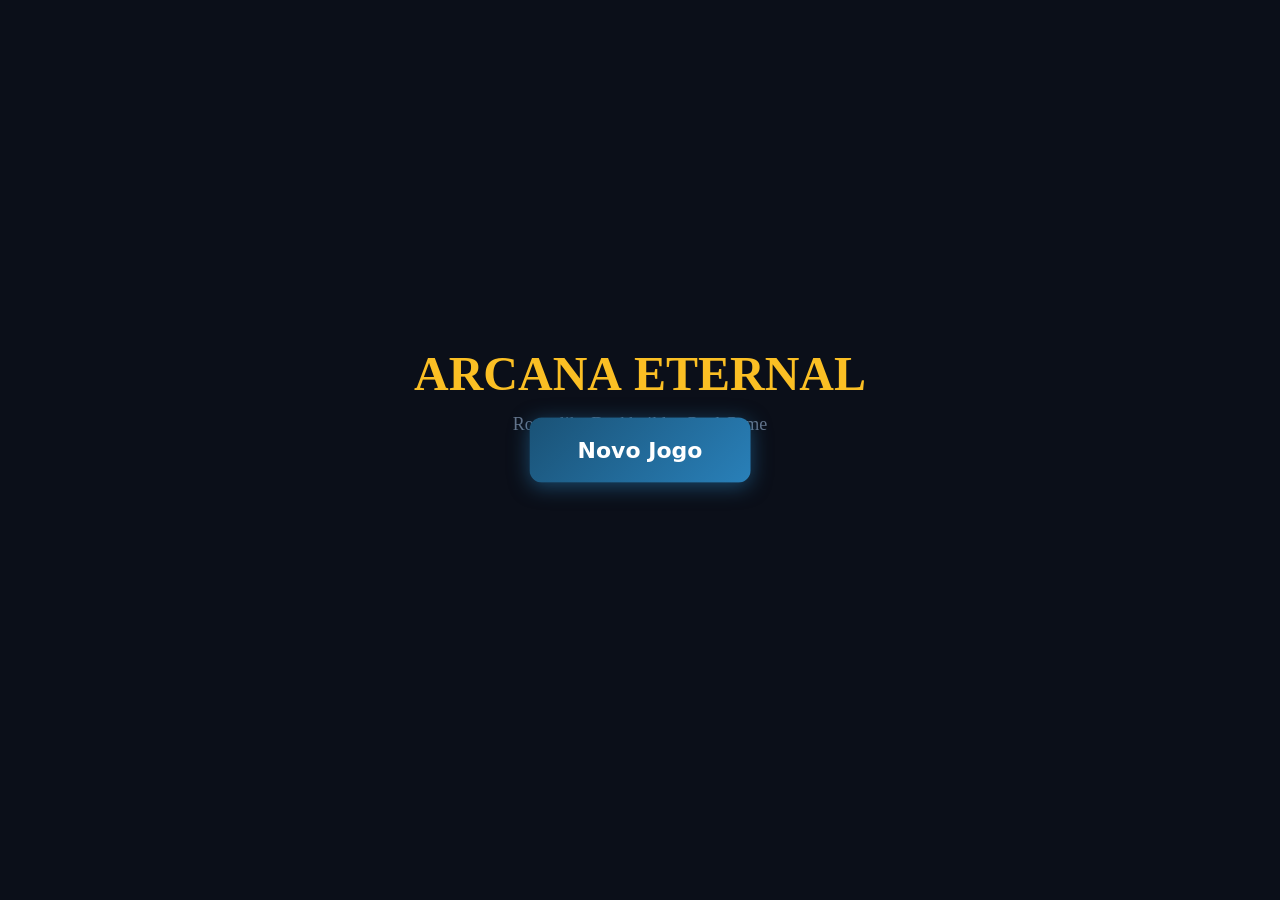
==== index.html @ cbd66734 "Deploy: index.html with cache-buster" ====
<!DOCTYPE html>
<html lang="pt-BR">
<head>
<meta charset="UTF-8">
<meta name="viewport" content="width=device-width, initial-scale=1.0">
<title>Arcana Eternal</title>
<link rel="stylesheet" href="style.css">
</head>
<body>
<canvas id="game"></canvas>
<div id="ui-layer"></div>
<script src="assets.js?v=2"></script>
<script src="game.js?v=2"></script>
<script src="content.js?v=2"></script>
<script src="effects.js?v=2"></script>
<script>
window.addEventListener('DOMContentLoaded', function() {
  try {
    if (typeof init === 'function') init();
    if (typeof resize === 'function') resize();
    if (typeof loadAssets === 'function') {
      loadAssets(function() {
        if (typeof render === 'function') render();
      });
    } else {
      if (typeof render === 'function') render();
    }
  } catch(e) {
    console.error('INIT ERROR:', e.message, e.stack);
  }
});
</script>
</body>
</html>
---- style.css ----
/* Arcana Eternal — Game Styles */
* { margin: 0; padding: 0; box-sizing: border-box; }

body {
  font-family: 'Segoe UI', system-ui, -apple-system, sans-serif;
  background: #0b0f19;
  color: #f1f5f9;
  overflow: hidden;
  height: 100vh;
  width: 100vw;
  user-select: none;
}

canvas#game {
  display: block;
  width: 100%;
  height: 100%;
  image-rendering: pixelated;
}

#ui-layer {
  position: absolute;
  top: 0;
  left: 0;
  width: 100%;
  height: 100%;
  pointer-events: none;
}

#ui-layer * {
  pointer-events: auto;
}

/* Scrollbar */
::-webkit-scrollbar { width: 6px; }
::-webkit-scrollbar-track { background: #0b0f19; }
::-webkit-scrollbar-thumb { background: #333; border-radius: 3px; }

/* Buttons */
button {
  font-family: 'Segoe UI', system-ui, sans-serif;
  transition: all 0.15s ease;
}

button:hover {
  filter: brightness(1.2);
  transform: translateY(-1px);
}

button:active {
  transform: translateY(0);
  filter: brightness(0.9);
}

/* Animations */
@keyframes fadeIn {
  from { opacity: 0; transform: translateY(10px); }
  to { opacity: 1; transform: translateY(0); }
}

@keyframes pulse {
  0%, 100% { opacity: 1; }
  50% { opacity: 0.7; }
}

@keyframes shake {
  0%, 100% { transform: translateX(0); }
  25% { transform: translateX(-5px); }
  75% { transform: translateX(5px); }
}

.fade-in { animation: fadeIn 0.3s ease; }
.pulse { animation: pulse 2s infinite; }/* v2 */
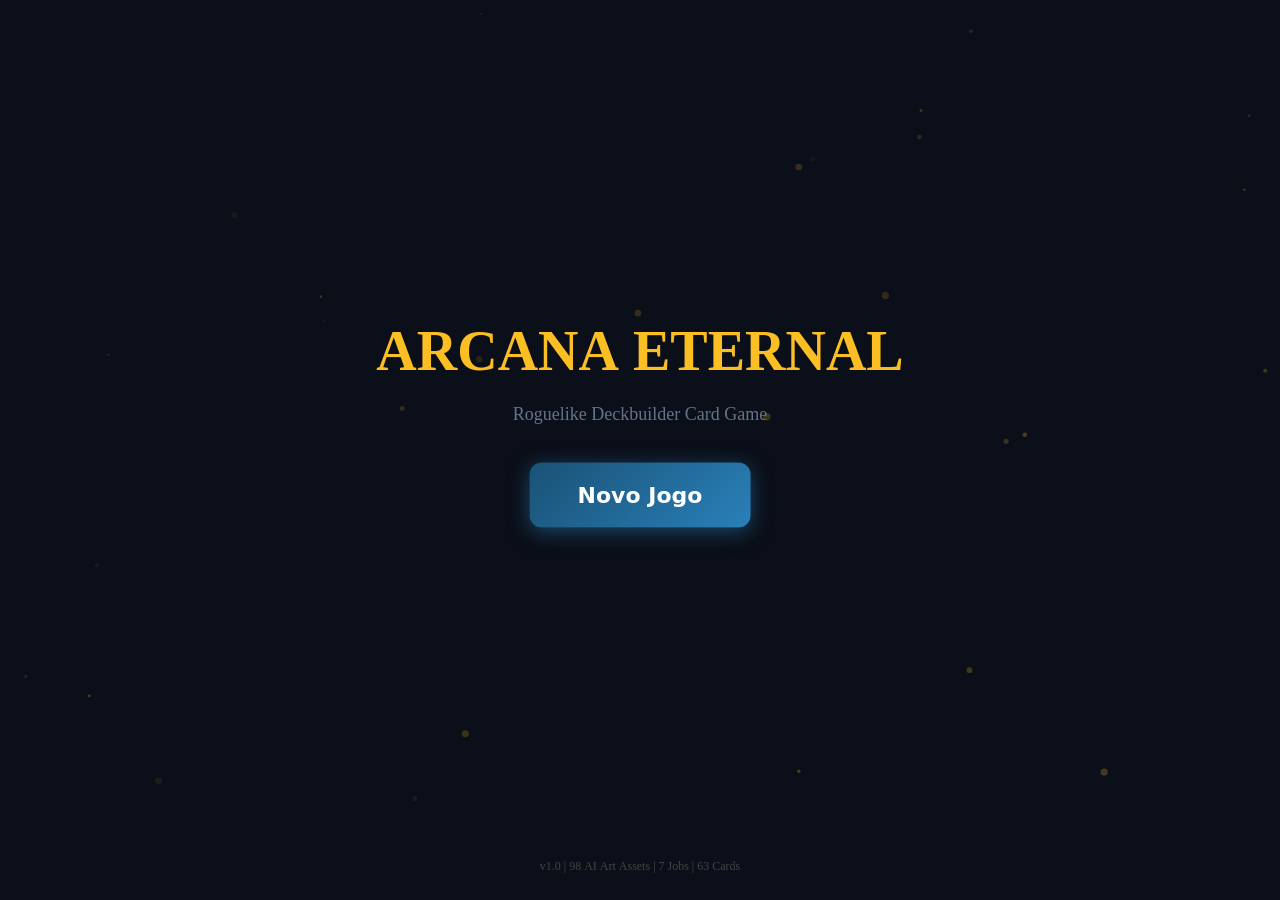
==== commit bbd24b7f: "Fix: remove cache-buster.js, add error display" ====
--- a/index.html
+++ b/index.html
@@ -3,16 +3,14 @@
 <head>
 <meta charset="UTF-8">
 <meta name="viewport" content="width=device-width, initial-scale=1.0">
-<title>Arcana Eternal</title>
+<title>Arcana Eternal v2</title>
 <link rel="stylesheet" href="style.css">
 </head>
 <body>
 <canvas id="game"></canvas>
 <div id="ui-layer"></div>
-<script src="assets.js?v=2"></script>
-<script src="game.js?v=2"></script>
-<script src="content.js?v=2"></script>
-<script src="effects.js?v=2"></script>
+<script src="assets.js"></script>
+<script src="game.js"></script>
 <script>
 window.addEventListener('DOMContentLoaded', function() {
   try {
@@ -26,7 +24,7 @@
       if (typeof render === 'function') render();
     }
   } catch(e) {
-    console.error('INIT ERROR:', e.message, e.stack);
+    document.body.innerHTML = '<h1 style="color:red;padding:40px">Erro: ' + e.message + '</h1>';
   }
 });
 </script>
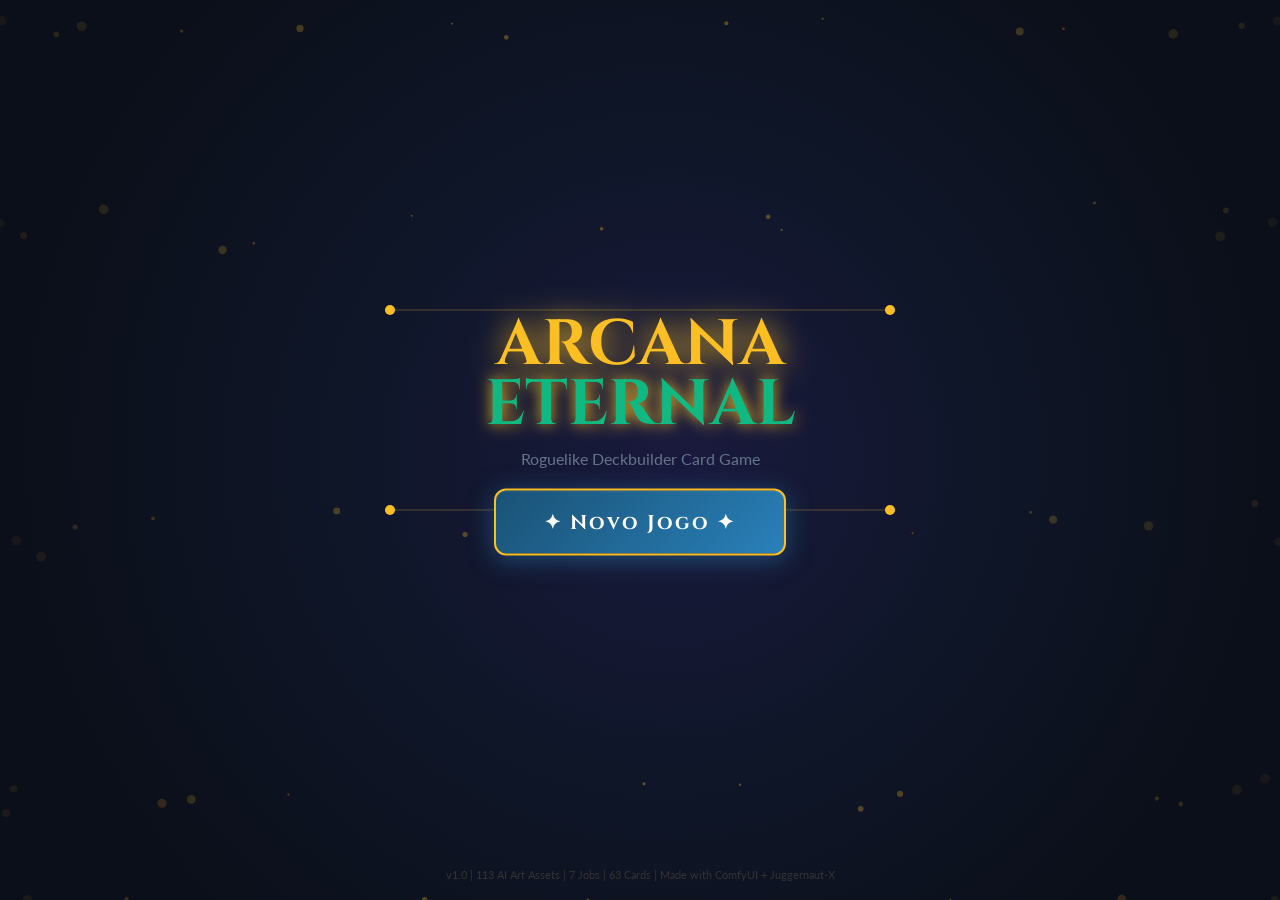
==== commit 5367edc7: "HTML/CSS redesign: loading screen, FF-style theme, card frames, animations" ====
--- a/index.html
+++ b/index.html
@@ -2,31 +2,128 @@
 <html lang="pt-BR">
 <head>
 <meta charset="UTF-8">
-<meta name="viewport" content="width=device-width, initial-scale=1.0">
-<title>Arcana Eternal v2</title>
+<meta name="viewport" content="width=device-width, initial-scale=1.0, maximum-scale=1.0, user-scalable=no">
+<title>Arcana Eternal — Roguelike Deckbuilder</title>
+<link rel="preconnect" href="https://fonts.googleapis.com">
+<link href="https://fonts.googleapis.com/css2?family=Cinzel:wght@400;700;900&family=Lato:wght@300;400;700&display=swap" rel="stylesheet">
 <link rel="stylesheet" href="style.css">
 </head>
 <body>
-<canvas id="game"></canvas>
-<div id="ui-layer"></div>
+
+<!-- Loading Screen -->
+<div id="loading-screen">
+  <div class="loading-content">
+    <div class="loading-logo">✦ ARCANA ETERNAL ✦</div>
+    <div class="loading-bar"><div class="loading-fill" id="loading-fill"></div></div>
+    <div class="loading-text" id="loading-text">Loading assets...</div>
+  </div>
+</div>
+
+<!-- Game Container -->
+<div id="game-container">
+  <canvas id="game-canvas"></canvas>
+  <div id="ui-layer"></div>
+</div>
+
+<!-- Templates (hidden) -->
+<template id="tooltip-template">
+  <div class="tooltip">
+    <div class="tooltip-name"></div>
+    <div class="tooltip-type"></div>
+    <div class="tooltip-desc"></div>
+  </div>
+</template>
+
 <script src="assets.js"></script>
 <script src="game.js"></script>
+<script src="content.js"></script>
+<script src="effects.js"></script>
 <script>
-window.addEventListener('DOMContentLoaded', function() {
+// ===== BOOT SEQUENCE =====
+(function() {
+  const loadingScreen = document.getElementById('loading-screen');
+  const loadingFill = document.getElementById('loading-fill');
+  const loadingText = document.getElementById('loading-text');
+  const gameContainer = document.getElementById('game-container');
+  
+  // Show loading screen
+  loadingScreen.style.display = 'flex';
+  gameContainer.style.display = 'none';
+  
+  // Initialize game
   try {
     if (typeof init === 'function') init();
     if (typeof resize === 'function') resize();
+    
+    // Load assets with progress
     if (typeof loadAssets === 'function') {
+      const totalAssets = Object.keys(ASSETS).length;
+      let loaded = 0;
+      
+      // Override loadAssets to track progress
+      const originalLoadAssets = loadAssets;
+      window.loadAssets = function(callback) {
+        const keys = Object.keys(ASSETS);
+        let count = 0;
+        
+        if (keys.length === 0) {
+          loadingFill.style.width = '100%';
+          loadingText.textContent = 'Ready!';
+          setTimeout(() => finishLoading(callback), 500);
+          return;
+        }
+        
+        keys.forEach(key => {
+          const img = new Image();
+          img.onload = img.onerror = () => {
+            loaded++;
+            const pct = Math.round((loaded / totalAssets) * 100);
+            loadingFill.style.width = pct + '%';
+            loadingText.textContent = 'Loading... ' + pct + '%';
+            
+            if (loaded >= totalAssets) {
+              loadingText.textContent = 'Ready!';
+              setTimeout(() => finishLoading(callback), 300);
+            }
+          };
+          img.src = ASSETS[key];
+        });
+      };
+      
       loadAssets(function() {
         if (typeof render === 'function') render();
       });
     } else {
-      if (typeof render === 'function') render();
+      setTimeout(() => finishLoading(), 500);
     }
+    
+    function finishLoading(callback) {
+      loadingScreen.style.opacity = '0';
+      loadingScreen.style.transition = 'opacity 0.5s';
+      gameContainer.style.display = 'block';
+      
+      setTimeout(() => {
+        loadingScreen.style.display = 'none';
+        if (callback) callback();
+      }, 500);
+    }
+    
   } catch(e) {
-    document.body.innerHTML = '<h1 style="color:red;padding:40px">Erro: ' + e.message + '</h1>';
+    console.error('Boot error:', e);
+    loadingText.textContent = 'Error: ' + e.message;
+    loadingFill.style.background = '#ef4444';
   }
-});
+  
+  // Prevent context menu on canvas
+  document.getElementById('game-canvas').addEventListener('contextmenu', e => e.preventDefault());
+  
+  // Handle visibility change (pause when tab hidden)
+  document.addEventListener('visibilitychange', () => {
+    if (document.hidden) {
+      // Could pause animations here
+    }
+  });
+})();
 </script>
 </body>
 </html>
--- a/style.css
+++ b/style.css
@@ -1,73 +1,329 @@
-/* Arcana Eternal — Game Styles */
-* { margin: 0; padding: 0; box-sizing: border-box; }
+/* ============================================
+   ARCANA ETERNAL — Final Fantasy Style CSS
+   ============================================ */
+
+/* === CSS Variables === */
+:root {
+  --bg: #0b0f19;
+  --bg2: #151f32;
+  --bg3: #1a2332;
+  --text: #f1f5f9;
+  --text-dim: #64748b;
+  --gold: #fbbf24;
+  --gold-dark: #b45309;
+  --blue: #6366f1;
+  --blue-dark: #4338ca;
+  --red: #ef4444;
+  --green: #22c55e;
+  --purple: #a855f7;
+  --border: #1e293b;
+  --glow: rgba(251, 191, 36, 0.3);
+  --font-title: 'Cinzel', serif;
+  --font-body: 'Lato', 'Segoe UI', sans-serif;
+}
+
+/* === Reset === */
+* { margin: 0; padding: 0; box-sizing: box-border; }
 
 body {
-  font-family: 'Segoe UI', system-ui, -apple-system, sans-serif;
-  background: #0b0f19;
-  color: #f1f5f9;
+  font-family: var(--font-body);
+  background: var(--bg);
+  color: var(--text);
   overflow: hidden;
   height: 100vh;
   width: 100vw;
-  user-select: none;
-}
-
-canvas#game {
-  display: block;
+  -webkit-font-smoothing: antialiased;
+}
+
+/* === Loading Screen === */
+#loading-screen {
+  position: fixed;
+  top: 0; left: 0;
+  width: 100%; height: 100%;
+  background: var(--bg);
+  display: flex;
+  align-items: center;
+  justify-content: center;
+  z-index: 1000;
+}
+
+.loading-content {
+  text-align: center;
+  width: 300px;
+}
+
+.loading-logo {
+  font-family: var(--font-title);
+  font-size: 24px;
+  font-weight: 700;
+  color: var(--gold);
+  margin-bottom: 30px;
+  text-shadow: 0 0 20px var(--glow);
+  letter-spacing: 3px;
+}
+
+.loading-bar {
+  height: 4px;
+  background: var(--border);
+  border-radius: 2px;
+  overflow: hidden;
+  margin-bottom: 15px;
+}
+
+.loading-fill {
+  height: 100%;
+  width: 0%;
+  background: linear-gradient(90deg, var(--gold-dark), var(--gold));
+  border-radius: 2px;
+  transition: width 0.3s ease;
+  box-shadow: 0 0 10px var(--glow);
+}
+
+.loading-text {
+  font-size: 13px;
+  color: var(--text-dim);
+  font-family: var(--font-body);
+}
+
+/* === Game Container === */
+#game-container {
+  position: relative;
   width: 100%;
   height: 100%;
-  image-rendering: pixelated;
+  display: none;
+}
+
+#game-canvas {
+  display: block;
+  position: absolute;
+  top: 0; left: 0;
+  width: 100%; height: 100%;
 }
 
 #ui-layer {
   position: absolute;
-  top: 0;
-  left: 0;
-  width: 100%;
+  top: 0; left: 0;
+  width: 100%; height: 100%;
+  pointer-events: none;
+}
+
+#ui-layer > * { pointer-events: auto; }
+
+/* === Buttons === */
+.btn {
+  padding: 14px 36px;
+  font-size: 16px;
+  font-weight: 700;
+  font-family: var(--font-title);
+  background: linear-gradient(135deg, var(--blue-dark), var(--blue));
+  color: #fff;
+  border: 2px solid var(--gold);
+  border-radius: 8px;
+  cursor: pointer;
+  box-shadow: 0 4px 20px rgba(99, 102, 241, 0.4), inset 0 1px 0 rgba(255,255,255,0.1);
+  transition: all 0.3s ease;
+  text-transform: uppercase;
+  letter-spacing: 1.5px;
+  position: relative;
+  overflow: hidden;
+}
+
+.btn::before {
+  content: '';
+  position: absolute;
+  top: -50%; left: -50%;
+  width: 200%; height: 200%;
+  background: linear-gradient(45deg, transparent, rgba(255,255,255,0.1), transparent);
+  transform: rotate(45deg);
+  transition: all 0.5s;
+}
+
+.btn:hover::before {
+  left: 100%;
+}
+
+.btn:hover {
+  transform: translateY(-3px);
+  box-shadow: 0 6px 30px rgba(99, 102, 241, 0.6), inset 0 1px 0 rgba(255,255,255,0.2);
+  border-color: #fff;
+}
+
+.btn:active {
+  transform: translateY(1px);
+  box-shadow: 0 2px 10px rgba(99, 102, 241, 0.3);
+}
+
+.btn-gold {
+  background: linear-gradient(135deg, var(--gold-dark), var(--gold));
+  color: #000;
+  border-color: #fff;
+}
+
+.btn-red {
+  background: linear-gradient(135deg, #991b1b, var(--red));
+  border-color: #fca5a5;
+}
+
+.btn-green {
+  background: linear-gradient(135deg, #166534, var(--green));
+  border-color: #86efac;
+}
+
+.btn-small {
+  padding: 8px 16px;
+  font-size: 12px;
+  letter-spacing: 0.5px;
+}
+
+/* === Cards === */
+.card {
+  border-radius: 8px;
+  border: 2px solid var(--gold);
+  box-shadow: 0 4px 15px rgba(0,0,0,0.5);
+  transition: all 0.2s ease;
+  cursor: pointer;
+  position: relative;
+}
+
+.card::after {
+  content: '';
+  position: absolute;
+  top: 0; left: 0;
+  width: 100%; height: 100%;
+  background: linear-gradient(135deg, rgba(255,255,255,0.1), transparent);
+  border-radius: 6px;
+  pointer-events: none;
+}
+
+.card:hover {
+  transform: translateY(-8px) scale(1.05);
+  box-shadow: 0 8px 30px var(--glow);
+  border-color: #fff;
+}
+
+.card.disabled {
+  opacity: 0.5;
+  cursor: not-allowed;
+  border-color: #333;
+}
+
+.card.disabled:hover {
+  transform: none;
+  box-shadow: none;
+}
+
+/* === HP Bar === */
+.hp-bar {
+  height: 12px;
+  border-radius: 6px;
+  background: #333;
+  overflow: hidden;
+  border: 1px solid var(--border);
+}
+
+.hp-bar-fill {
   height: 100%;
+  background: linear-gradient(90deg, #991b1b, var(--red));
+  transition: width 0.3s ease;
+}
+
+.hp-bar-fill.green {
+  background: linear-gradient(90deg, #166534, var(--green));
+}
+
+/* === Energy Display === */
+.energy-display {
+  font-family: var(--font-title);
+  font-size: 24px;
+  font-weight: 700;
+  color: var(--gold);
+  text-shadow: 0 0 10px var(--glow);
+}
+
+/* === Tooltip === */
+.tooltip {
+  position: fixed;
+  background: rgba(15, 23, 25, 0.95);
+  border: 1px solid var(--gold);
+  border-radius: 8px;
+  padding: 12px;
+  max-width: 250px;
+  z-index: 100;
   pointer-events: none;
-}
-
-#ui-layer * {
-  pointer-events: auto;
-}
-
-/* Scrollbar */
+  box-shadow: 0 4px 20px rgba(0,0,0,0.5);
+}
+
+.tooltip-name {
+  font-family: var(--font-title);
+  font-size: 14px;
+  font-weight: 700;
+  color: var(--gold);
+  margin-bottom: 4px;
+}
+
+.tooltip-type {
+  font-size: 10px;
+  color: var(--text-dim);
+  text-transform: uppercase;
+  letter-spacing: 1px;
+  margin-bottom: 6px;
+}
+
+.tooltip-desc {
+  font-size: 12px;
+  color: var(--text);
+  line-height: 1.4;
+}
+
+/* === Scrollbar === */
 ::-webkit-scrollbar { width: 6px; }
-::-webkit-scrollbar-track { background: #0b0f19; }
-::-webkit-scrollbar-thumb { background: #333; border-radius: 3px; }
-
-/* Buttons */
-button {
-  font-family: 'Segoe UI', system-ui, sans-serif;
-  transition: all 0.15s ease;
-}
-
-button:hover {
-  filter: brightness(1.2);
-  transform: translateY(-1px);
-}
-
-button:active {
-  transform: translateY(0);
-  filter: brightness(0.9);
-}
-
-/* Animations */
+::-webkit-scrollbar-track { background: var(--bg); }
+::-webkit-scrollbar-thumb { background: var(--border); border-radius: 3px; }
+::-webkit-scrollbar-thumb:hover { background: var(--gold); }
+
+/* === Animations === */
 @keyframes fadeIn {
-  from { opacity: 0; transform: translateY(10px); }
+  from { opacity: 0; transform: translateY(20px); }
   to { opacity: 1; transform: translateY(0); }
 }
 
 @keyframes pulse {
-  0%, 100% { opacity: 1; }
-  50% { opacity: 0.7; }
-}
-
-@keyframes shake {
-  0%, 100% { transform: translateX(0); }
-  25% { transform: translateX(-5px); }
-  75% { transform: translateX(5px); }
-}
-
-.fade-in { animation: fadeIn 0.3s ease; }
-.pulse { animation: pulse 2s infinite; }/* v2 */
+  0%, 100% { box-shadow: 0 0 20px var(--glow); }
+  50% { box-shadow: 0 0 40px var(--glow); }
+}
+
+@keyframes glow {
+  0%, 100% { filter: brightness(1); }
+  50% { filter: brightness(1.3); }
+}
+
+@keyframes float {
+  0%, 100% { transform: translateY(0); }
+  50% { transform: translateY(-10px); }
+}
+
+@keyframes shimmer {
+  0% { background-position: -200% center; }
+  100% { background-position: 200% center; }
+}
+
+.fade-in { animation: fadeIn 0.5s ease; }
+.pulse { animation: pulse 2s infinite; }
+.glow { animation: glow 1.5s infinite; }
+.float { animation: float 3s ease-in-out infinite; }
+
+/* === Responsive === */
+@media (max-width: 768px) {
+  .btn { padding: 12px 24px; font-size: 14px; }
+  .loading-logo { font-size: 18px; }
+}
+
+/* === Utility === */
+.hidden { display: none !important; }
+.text-center { text-align: center; }
+.text-gold { color: var(--gold); }
+.text-dim { color: var(--text-dim); }
+.text-red { color: var(--red); }
+.text-green { color: var(--green); }
+.mb-10 { margin-bottom: 10px; }
+.mb-20 { margin-bottom: 20px; }
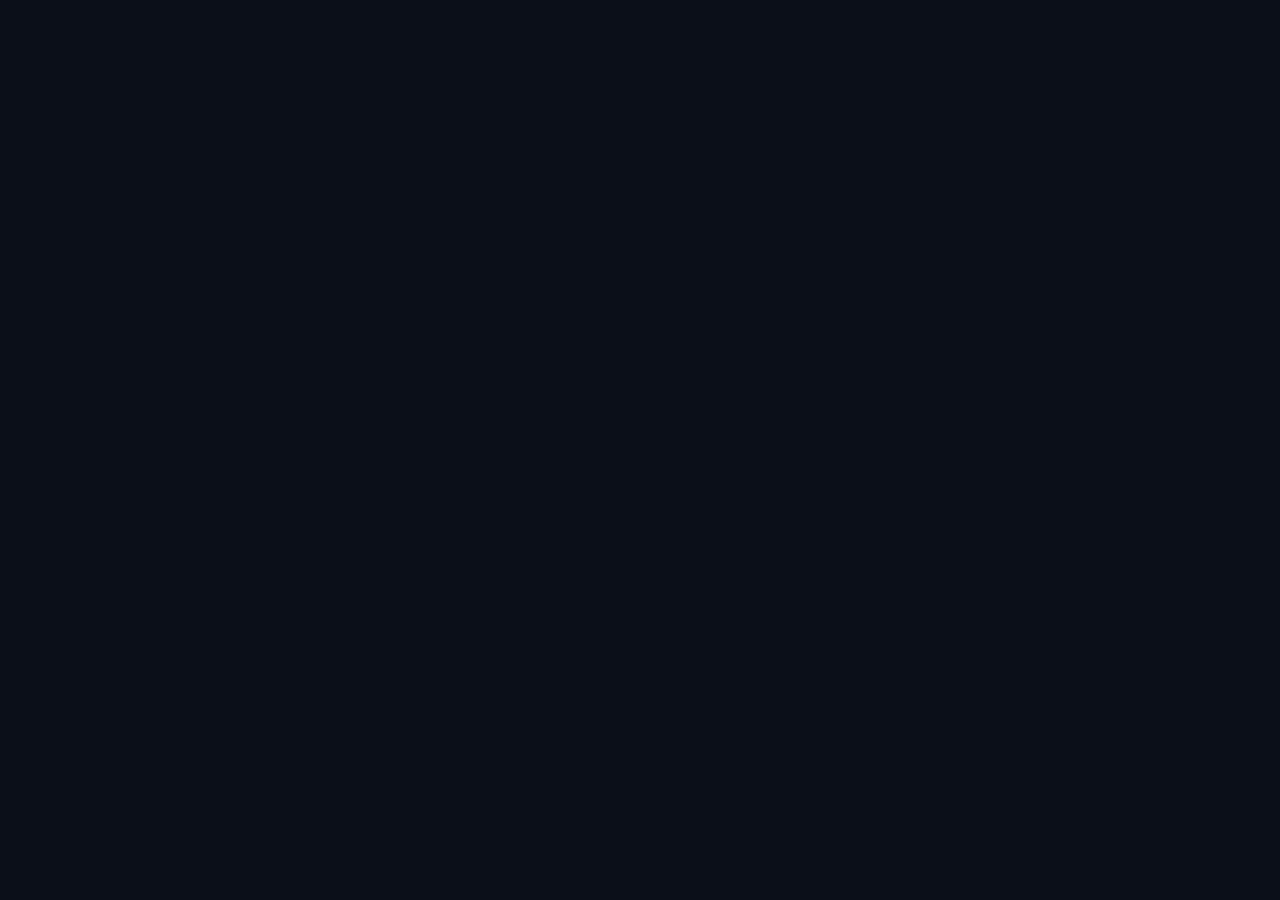
==== commit d711d8cb: "Phaser 3 complete: all 10 scenes, animations, VFX, 66 art assets" ====
--- a/index.html
+++ b/index.html
@@ -4,126 +4,12 @@
 <meta charset="UTF-8">
 <meta name="viewport" content="width=device-width, initial-scale=1.0, maximum-scale=1.0, user-scalable=no">
 <title>Arcana Eternal — Roguelike Deckbuilder</title>
-<link rel="preconnect" href="https://fonts.googleapis.com">
 <link href="https://fonts.googleapis.com/css2?family=Cinzel:wght@400;700;900&family=Lato:wght@300;400;700&display=swap" rel="stylesheet">
 <link rel="stylesheet" href="style.css">
 </head>
 <body>
-
-<!-- Loading Screen -->
-<div id="loading-screen">
-  <div class="loading-content">
-    <div class="loading-logo">✦ ARCANA ETERNAL ✦</div>
-    <div class="loading-bar"><div class="loading-fill" id="loading-fill"></div></div>
-    <div class="loading-text" id="loading-text">Loading assets...</div>
-  </div>
-</div>
-
-<!-- Game Container -->
-<div id="game-container">
-  <canvas id="game-canvas"></canvas>
-  <div id="ui-layer"></div>
-</div>
-
-<!-- Templates (hidden) -->
-<template id="tooltip-template">
-  <div class="tooltip">
-    <div class="tooltip-name"></div>
-    <div class="tooltip-type"></div>
-    <div class="tooltip-desc"></div>
-  </div>
-</template>
-
-<script src="assets.js"></script>
+<div id="game-container"></div>
+<script src="https://cdn.jsdelivr.net/npm/phaser@3.80.1/dist/phaser.min.js"></script>
 <script src="game.js"></script>
-<script src="content.js"></script>
-<script src="effects.js"></script>
-<script>
-// ===== BOOT SEQUENCE =====
-(function() {
-  const loadingScreen = document.getElementById('loading-screen');
-  const loadingFill = document.getElementById('loading-fill');
-  const loadingText = document.getElementById('loading-text');
-  const gameContainer = document.getElementById('game-container');
-  
-  // Show loading screen
-  loadingScreen.style.display = 'flex';
-  gameContainer.style.display = 'none';
-  
-  // Initialize game
-  try {
-    if (typeof init === 'function') init();
-    if (typeof resize === 'function') resize();
-    
-    // Load assets with progress
-    if (typeof loadAssets === 'function') {
-      const totalAssets = Object.keys(ASSETS).length;
-      let loaded = 0;
-      
-      // Override loadAssets to track progress
-      const originalLoadAssets = loadAssets;
-      window.loadAssets = function(callback) {
-        const keys = Object.keys(ASSETS);
-        let count = 0;
-        
-        if (keys.length === 0) {
-          loadingFill.style.width = '100%';
-          loadingText.textContent = 'Ready!';
-          setTimeout(() => finishLoading(callback), 500);
-          return;
-        }
-        
-        keys.forEach(key => {
-          const img = new Image();
-          img.onload = img.onerror = () => {
-            loaded++;
-            const pct = Math.round((loaded / totalAssets) * 100);
-            loadingFill.style.width = pct + '%';
-            loadingText.textContent = 'Loading... ' + pct + '%';
-            
-            if (loaded >= totalAssets) {
-              loadingText.textContent = 'Ready!';
-              setTimeout(() => finishLoading(callback), 300);
-            }
-          };
-          img.src = ASSETS[key];
-        });
-      };
-      
-      loadAssets(function() {
-        if (typeof render === 'function') render();
-      });
-    } else {
-      setTimeout(() => finishLoading(), 500);
-    }
-    
-    function finishLoading(callback) {
-      loadingScreen.style.opacity = '0';
-      loadingScreen.style.transition = 'opacity 0.5s';
-      gameContainer.style.display = 'block';
-      
-      setTimeout(() => {
-        loadingScreen.style.display = 'none';
-        if (callback) callback();
-      }, 500);
-    }
-    
-  } catch(e) {
-    console.error('Boot error:', e);
-    loadingText.textContent = 'Error: ' + e.message;
-    loadingFill.style.background = '#ef4444';
-  }
-  
-  // Prevent context menu on canvas
-  document.getElementById('game-canvas').addEventListener('contextmenu', e => e.preventDefault());
-  
-  // Handle visibility change (pause when tab hidden)
-  document.addEventListener('visibilitychange', () => {
-    if (document.hidden) {
-      // Could pause animations here
-    }
-  });
-})();
-</script>
 </body>
 </html>
--- a/style.css
+++ b/style.css
@@ -1,329 +1,77 @@
-/* ============================================
-   ARCANA ETERNAL — Final Fantasy Style CSS
-   ============================================ */
-
-/* === CSS Variables === */
-:root {
-  --bg: #0b0f19;
-  --bg2: #151f32;
-  --bg3: #1a2332;
-  --text: #f1f5f9;
-  --text-dim: #64748b;
-  --gold: #fbbf24;
-  --gold-dark: #b45309;
-  --blue: #6366f1;
-  --blue-dark: #4338ca;
-  --red: #ef4444;
-  --green: #22c55e;
-  --purple: #a855f7;
-  --border: #1e293b;
-  --glow: rgba(251, 191, 36, 0.3);
-  --font-title: 'Cinzel', serif;
-  --font-body: 'Lato', 'Segoe UI', sans-serif;
-}
-
-/* === Reset === */
-* { margin: 0; padding: 0; box-sizing: box-border; }
+/* Arcana Eternal — Game Styles */
+* { margin: 0; padding: 0; box-sizing: border-box; }
 
 body {
-  font-family: var(--font-body);
-  background: var(--bg);
-  color: var(--text);
+  font-family: 'Segoe UI', system-ui, -apple-system, sans-serif;
+  background: #0b0f19;
+  color: #f1f5f9;
   overflow: hidden;
   height: 100vh;
   width: 100vw;
-  -webkit-font-smoothing: antialiased;
+  user-select: none;
 }
 
-/* === Loading Screen === */
-#loading-screen {
-  position: fixed;
-  top: 0; left: 0;
-  width: 100%; height: 100%;
-  background: var(--bg);
-  display: flex;
-  align-items: center;
-  justify-content: center;
-  z-index: 1000;
-}
-
-.loading-content {
-  text-align: center;
-  width: 300px;
-}
-
-.loading-logo {
-  font-family: var(--font-title);
-  font-size: 24px;
-  font-weight: 700;
-  color: var(--gold);
-  margin-bottom: 30px;
-  text-shadow: 0 0 20px var(--glow);
-  letter-spacing: 3px;
-}
-
-.loading-bar {
-  height: 4px;
-  background: var(--border);
-  border-radius: 2px;
-  overflow: hidden;
-  margin-bottom: 15px;
-}
-
-.loading-fill {
-  height: 100%;
-  width: 0%;
-  background: linear-gradient(90deg, var(--gold-dark), var(--gold));
-  border-radius: 2px;
-  transition: width 0.3s ease;
-  box-shadow: 0 0 10px var(--glow);
-}
-
-.loading-text {
-  font-size: 13px;
-  color: var(--text-dim);
-  font-family: var(--font-body);
-}
-
-/* === Game Container === */
-#game-container {
-  position: relative;
+canvas#game {
+  display: block;
   width: 100%;
   height: 100%;
-  display: none;
-}
-
-#game-canvas {
-  display: block;
-  position: absolute;
-  top: 0; left: 0;
-  width: 100%; height: 100%;
+  image-rendering: pixelated;
 }
 
 #ui-layer {
   position: absolute;
-  top: 0; left: 0;
-  width: 100%; height: 100%;
+  top: 0;
+  left: 0;
+  width: 100%;
+  height: 100%;
   pointer-events: none;
 }
 
-#ui-layer > * { pointer-events: auto; }
-
-/* === Buttons === */
-.btn {
-  padding: 14px 36px;
-  font-size: 16px;
-  font-weight: 700;
-  font-family: var(--font-title);
-  background: linear-gradient(135deg, var(--blue-dark), var(--blue));
-  color: #fff;
-  border: 2px solid var(--gold);
-  border-radius: 8px;
-  cursor: pointer;
-  box-shadow: 0 4px 20px rgba(99, 102, 241, 0.4), inset 0 1px 0 rgba(255,255,255,0.1);
-  transition: all 0.3s ease;
-  text-transform: uppercase;
-  letter-spacing: 1.5px;
-  position: relative;
-  overflow: hidden;
+#ui-layer * {
+  pointer-events: auto;
 }
 
-.btn::before {
-  content: '';
-  position: absolute;
-  top: -50%; left: -50%;
-  width: 200%; height: 200%;
-  background: linear-gradient(45deg, transparent, rgba(255,255,255,0.1), transparent);
-  transform: rotate(45deg);
-  transition: all 0.5s;
+/* Scrollbar */
+::-webkit-scrollbar { width: 6px; }
+::-webkit-scrollbar-track { background: #0b0f19; }
+::-webkit-scrollbar-thumb { background: #333; border-radius: 3px; }
+
+/* Buttons */
+button {
+  font-family: 'Segoe UI', system-ui, sans-serif;
+  transition: all 0.15s ease;
 }
 
-.btn:hover::before {
-  left: 100%;
+button:hover {
+  filter: brightness(1.2);
+  transform: translateY(-1px);
 }
 
-.btn:hover {
-  transform: translateY(-3px);
-  box-shadow: 0 6px 30px rgba(99, 102, 241, 0.6), inset 0 1px 0 rgba(255,255,255,0.2);
-  border-color: #fff;
+button:active {
+  transform: translateY(0);
+  filter: brightness(0.9);
 }
 
-.btn:active {
-  transform: translateY(1px);
-  box-shadow: 0 2px 10px rgba(99, 102, 241, 0.3);
-}
-
-.btn-gold {
-  background: linear-gradient(135deg, var(--gold-dark), var(--gold));
-  color: #000;
-  border-color: #fff;
-}
-
-.btn-red {
-  background: linear-gradient(135deg, #991b1b, var(--red));
-  border-color: #fca5a5;
-}
-
-.btn-green {
-  background: linear-gradient(135deg, #166534, var(--green));
-  border-color: #86efac;
-}
-
-.btn-small {
-  padding: 8px 16px;
-  font-size: 12px;
-  letter-spacing: 0.5px;
-}
-
-/* === Cards === */
-.card {
-  border-radius: 8px;
-  border: 2px solid var(--gold);
-  box-shadow: 0 4px 15px rgba(0,0,0,0.5);
-  transition: all 0.2s ease;
-  cursor: pointer;
-  position: relative;
-}
-
-.card::after {
-  content: '';
-  position: absolute;
-  top: 0; left: 0;
-  width: 100%; height: 100%;
-  background: linear-gradient(135deg, rgba(255,255,255,0.1), transparent);
-  border-radius: 6px;
-  pointer-events: none;
-}
-
-.card:hover {
-  transform: translateY(-8px) scale(1.05);
-  box-shadow: 0 8px 30px var(--glow);
-  border-color: #fff;
-}
-
-.card.disabled {
-  opacity: 0.5;
-  cursor: not-allowed;
-  border-color: #333;
-}
-
-.card.disabled:hover {
-  transform: none;
-  box-shadow: none;
-}
-
-/* === HP Bar === */
-.hp-bar {
-  height: 12px;
-  border-radius: 6px;
-  background: #333;
-  overflow: hidden;
-  border: 1px solid var(--border);
-}
-
-.hp-bar-fill {
-  height: 100%;
-  background: linear-gradient(90deg, #991b1b, var(--red));
-  transition: width 0.3s ease;
-}
-
-.hp-bar-fill.green {
-  background: linear-gradient(90deg, #166534, var(--green));
-}
-
-/* === Energy Display === */
-.energy-display {
-  font-family: var(--font-title);
-  font-size: 24px;
-  font-weight: 700;
-  color: var(--gold);
-  text-shadow: 0 0 10px var(--glow);
-}
-
-/* === Tooltip === */
-.tooltip {
-  position: fixed;
-  background: rgba(15, 23, 25, 0.95);
-  border: 1px solid var(--gold);
-  border-radius: 8px;
-  padding: 12px;
-  max-width: 250px;
-  z-index: 100;
-  pointer-events: none;
-  box-shadow: 0 4px 20px rgba(0,0,0,0.5);
-}
-
-.tooltip-name {
-  font-family: var(--font-title);
-  font-size: 14px;
-  font-weight: 700;
-  color: var(--gold);
-  margin-bottom: 4px;
-}
-
-.tooltip-type {
-  font-size: 10px;
-  color: var(--text-dim);
-  text-transform: uppercase;
-  letter-spacing: 1px;
-  margin-bottom: 6px;
-}
-
-.tooltip-desc {
-  font-size: 12px;
-  color: var(--text);
-  line-height: 1.4;
-}
-
-/* === Scrollbar === */
-::-webkit-scrollbar { width: 6px; }
-::-webkit-scrollbar-track { background: var(--bg); }
-::-webkit-scrollbar-thumb { background: var(--border); border-radius: 3px; }
-::-webkit-scrollbar-thumb:hover { background: var(--gold); }
-
-/* === Animations === */
+/* Animations */
 @keyframes fadeIn {
-  from { opacity: 0; transform: translateY(20px); }
+  from { opacity: 0; transform: translateY(10px); }
   to { opacity: 1; transform: translateY(0); }
 }
 
 @keyframes pulse {
-  0%, 100% { box-shadow: 0 0 20px var(--glow); }
-  50% { box-shadow: 0 0 40px var(--glow); }
+  0%, 100% { opacity: 1; }
+  50% { opacity: 0.7; }
 }
 
-@keyframes glow {
-  0%, 100% { filter: brightness(1); }
-  50% { filter: brightness(1.3); }
+@keyframes shake {
+  0%, 100% { transform: translateX(0); }
+  25% { transform: translateX(-5px); }
+  75% { transform: translateX(5px); }
 }
 
-@keyframes float {
-  0%, 100% { transform: translateY(0); }
-  50% { transform: translateY(-10px); }
-}
-
-@keyframes shimmer {
-  0% { background-position: -200% center; }
-  100% { background-position: 200% center; }
-}
-
-.fade-in { animation: fadeIn 0.5s ease; }
+.fade-in { animation: fadeIn 0.3s ease; }
+<<<<<<< HEAD
+.pulse { animation: pulse 2s infinite; }/* v2 */
+=======
 .pulse { animation: pulse 2s infinite; }
-.glow { animation: glow 1.5s infinite; }
-.float { animation: float 3s ease-in-out infinite; }
-
-/* === Responsive === */
-@media (max-width: 768px) {
-  .btn { padding: 12px 24px; font-size: 14px; }
-  .loading-logo { font-size: 18px; }
-}
-
-/* === Utility === */
-.hidden { display: none !important; }
-.text-center { text-align: center; }
-.text-gold { color: var(--gold); }
-.text-dim { color: var(--text-dim); }
-.text-red { color: var(--red); }
-.text-green { color: var(--green); }
-.mb-10 { margin-bottom: 10px; }
-.mb-20 { margin-bottom: 20px; }
+>>>>>>> 5f7e83f (deploy: ea85e68cf2fe6ce77aecbe370f45aae9643178e4)
